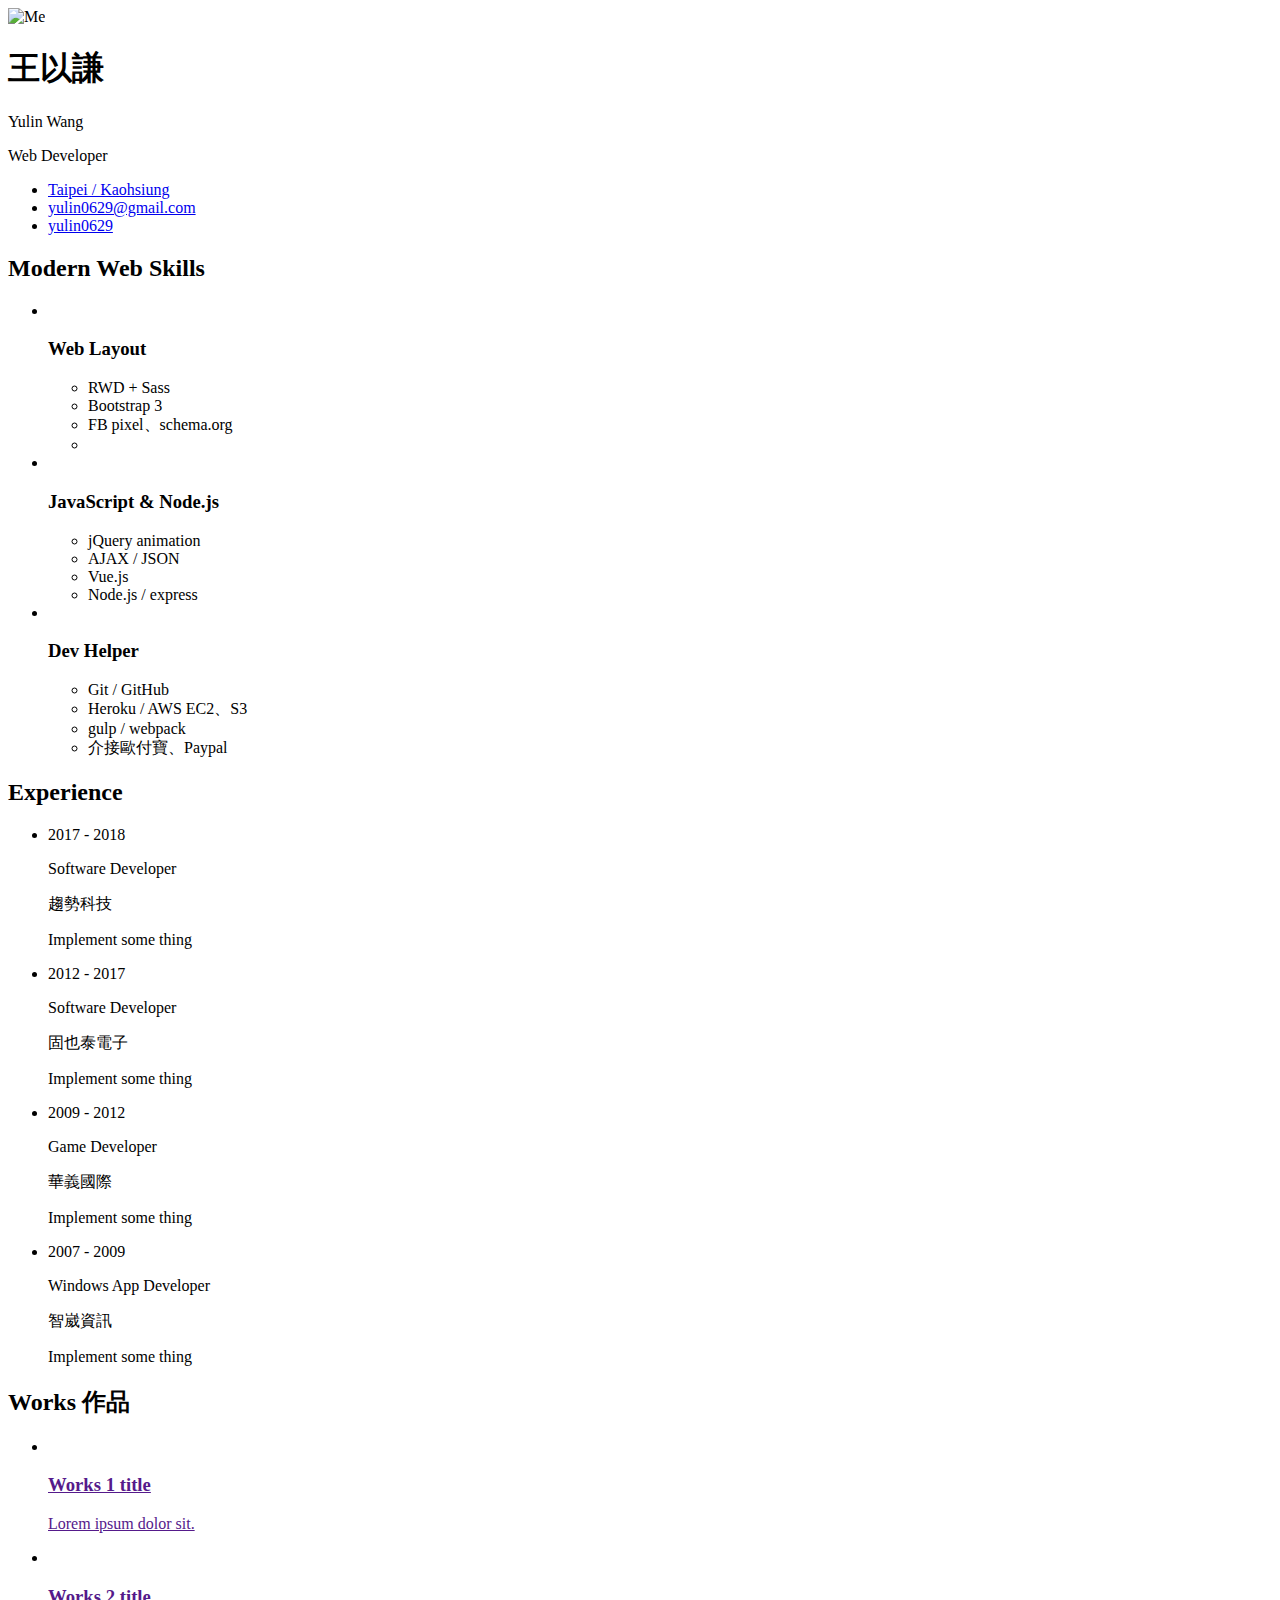
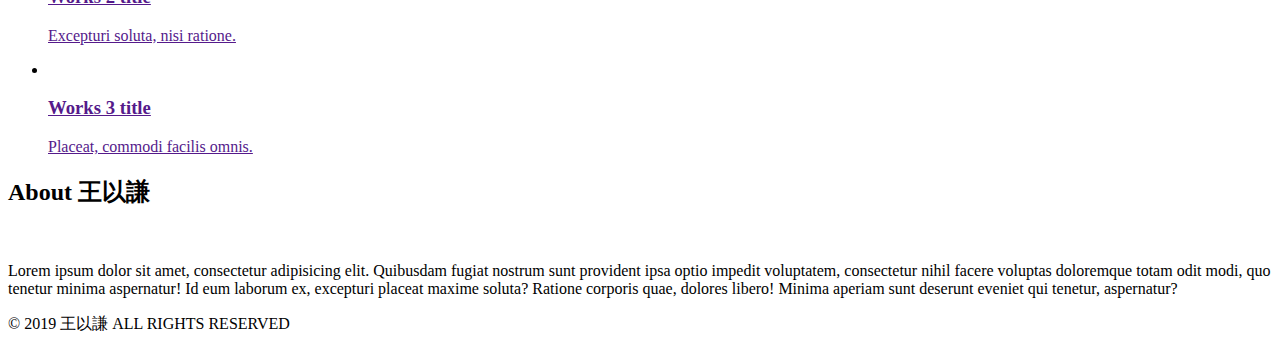
==== index.html @ 1ae01e36 "add mail and github link" ====
<!DOCTYPE html>
<html lang="en">

<head>
    <meta charset="UTF-8">
    <title>個人履歷 | HTML、CSS 練習</title>
    <link rel="stylesheet" href="css/style.css">
</head>

<body>
    <div class="wrap">
        <header class="header">
            <div class="intro pull-left">
                <img src="img/Face.jpg" alt="Me">
                <h1>王以謙</h1>
                <p>Yulin Wang</p>
                <p>Web Developer</p>
            </div>
            <div class="contact-info pull-left">
                <ul>
                    <li><a href="#"><img src="img/Icon-location.png" alt="">Taipei / Kaohsiung</a></li>
                    <li><a href="mailto:yulin0629@gmail.com"><img src="img/Icon-mail.png" alt="">yulin0629@gmail.com</a></li>
                    <li><a href="https://github.com/yulin0629"><img src="img/icon-github.png" alt="">yulin0629</a></li>
                </ul>
            </div>
        </header>
        <section class="skills">
            <h2>Modern Web Skills</h2>
            <ul>
                <li class="pull-left skill">
                    <img src="img/img-skill-icon-1.png" alt="">
                    <h3>Web Layout</h3>
                    <ul>
                        <li>RWD + Sass</li>
                        <li>Bootstrap 3</li>
                        <li>FB pixel、schema.org</li>
                        <li></li>
                    </ul>
                </li>
                <li class="pull-left skill">
                    <img src="img/img-skill-icon-2.png" alt="">
                    <h3>JavaScript & Node.js</h3>
                    <ul>
                        <li>jQuery animation</li>
                        <li>AJAX / JSON</li>
                        <li>Vue.js</li>
                        <li>Node.js / express</li>
                    </ul>
                </li>
                <li class="pull-left skill">
                    <img src="img/img-skill-icon-3.png" alt="">
                    <h3>Dev Helper</h3>
                    <ul>
                        <li>Git / GitHub</li>
                        <li>Heroku / AWS EC2、S3</li>
                        <li>gulp / webpack</li>
                        <li>介接歐付寶、Paypal</li>
                    </ul>
                </li>
            </ul>
        </section>
        <section class="experience">
            <h2>Experience</h2>
            <ul class="timeline">
                <div class="top"></div>
                <li>
                    <div class="direction-r">
                        <div class="duration-wrapper">
                            <p class="duration">2017 - 2018</p>
                        </div>
                        <p class="job-title">Software Developer</p>
                        <p class="company">趨勢科技</p>
                        <p class="job-desc">Implement some thing</p>
                    </div>
                </li>
                <li>
                    <div class="direction-l">
                        <div class="duration-wrapper">
                            <p class="duration">2012 - 2017</p>
                        </div>
                        <p class="job-title">Software Developer</p>
                        <p class="company">固也泰電子</p>
                        <p class="job-desc">Implement some thing</p>
                    </div>
                </li>
                <li>
                    <div class="direction-r">
                        <div class="duration-wrapper">
                            <p class="duration">2009 - 2012</p>
                        </div>
                        <p class="job-title">Game Developer</p>
                        <p class="company">華義國際</p>
                        <p class="job-desc">Implement some thing</p>
                    </div>
                </li>
                <li>
                    <div class="direction-l">
                        <div class="duration-wrapper">
                            <p class="duration">2007 - 2009</p>
                        </div>
                        <p class="job-title">Windows App Developer</p>
                        <p class="company">智崴資訊</p>
                        <p class="job-desc">Implement some thing</p>
                    </div>
                </li>
                <div class="bottom"></div>
            </ul>
        </section>
        <section class="profolio">
            <h2>Works 作品</h2>
            <ul>
                <li class="pull-left">
                    <a href="">
                        <div class="logo-work bg-pink">
                            <img class="bottom-right" src="img/logo-work-1.png" alt="">
                        </div>
                        <h3>Works 1 title</h3>
                        <p>Lorem ipsum dolor sit.</p>
                    </a>
                </li>
                <li class="pull-left">
                    <a href="">
                        <div class="logo-work bg-dark">
                            <img class="center-xy" src="img/logo-work-2.png" alt="">
                        </div>
                        <h3>Works 2 title</h3>
                        <p>Excepturi soluta, nisi ratione.</p>
                    </a>
                </li>
                <li class="pull-left">
                    <a href="">
                        <div class="logo-work bg-skyblue">
                            <img class="center-xy" src="img/logo-work-3.png" alt="">
                        </div>
                        <h3>Works 3 title</h3>
                        <p>Placeat, commodi facilis omnis.</p>
                    </a>
                </li>
            </ul>
        </section>
        <section class="about">
            <h2>About 王以謙</h2>
            <div class="person-image pull-left">
                <img src="img/img-portrait.jpg" alt="">
            </div>
            <div class="about-desc pull-left">
                <p>Lorem ipsum dolor sit amet, consectetur adipisicing elit. Quibusdam fugiat nostrum sunt provident
                    ipsa optio impedit voluptatem, consectetur nihil facere voluptas doloremque totam odit modi, quo
                    tenetur minima aspernatur! Id eum laborum ex, excepturi placeat maxime soluta? Ratione corporis
                    quae, dolores libero! Minima aperiam sunt deserunt eveniet qui tenetur, aspernatur?</p>
            </div>
        </section>
        <footer class="footer">
            <p>&copy 2019 王以謙 ALL RIGHTS RESERVED</p>
        </footer>
    </div>
</body>

</html>
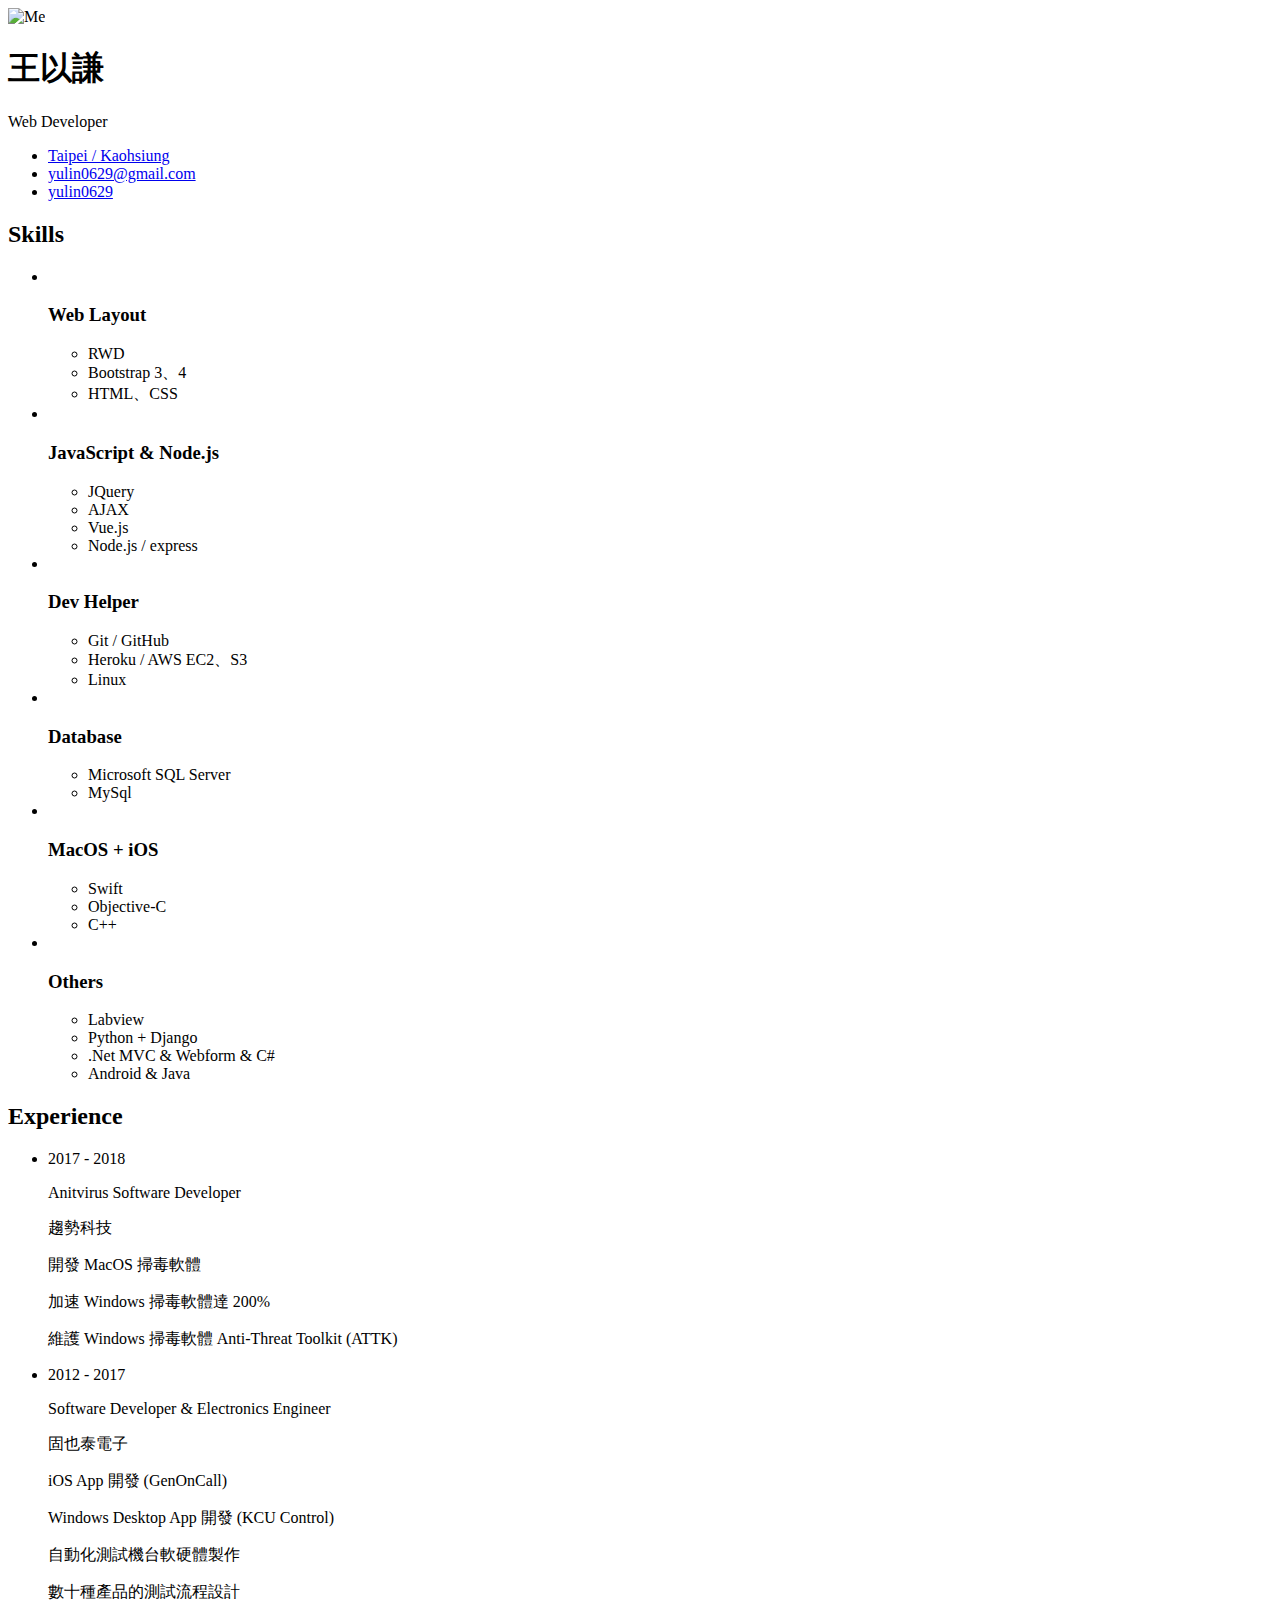
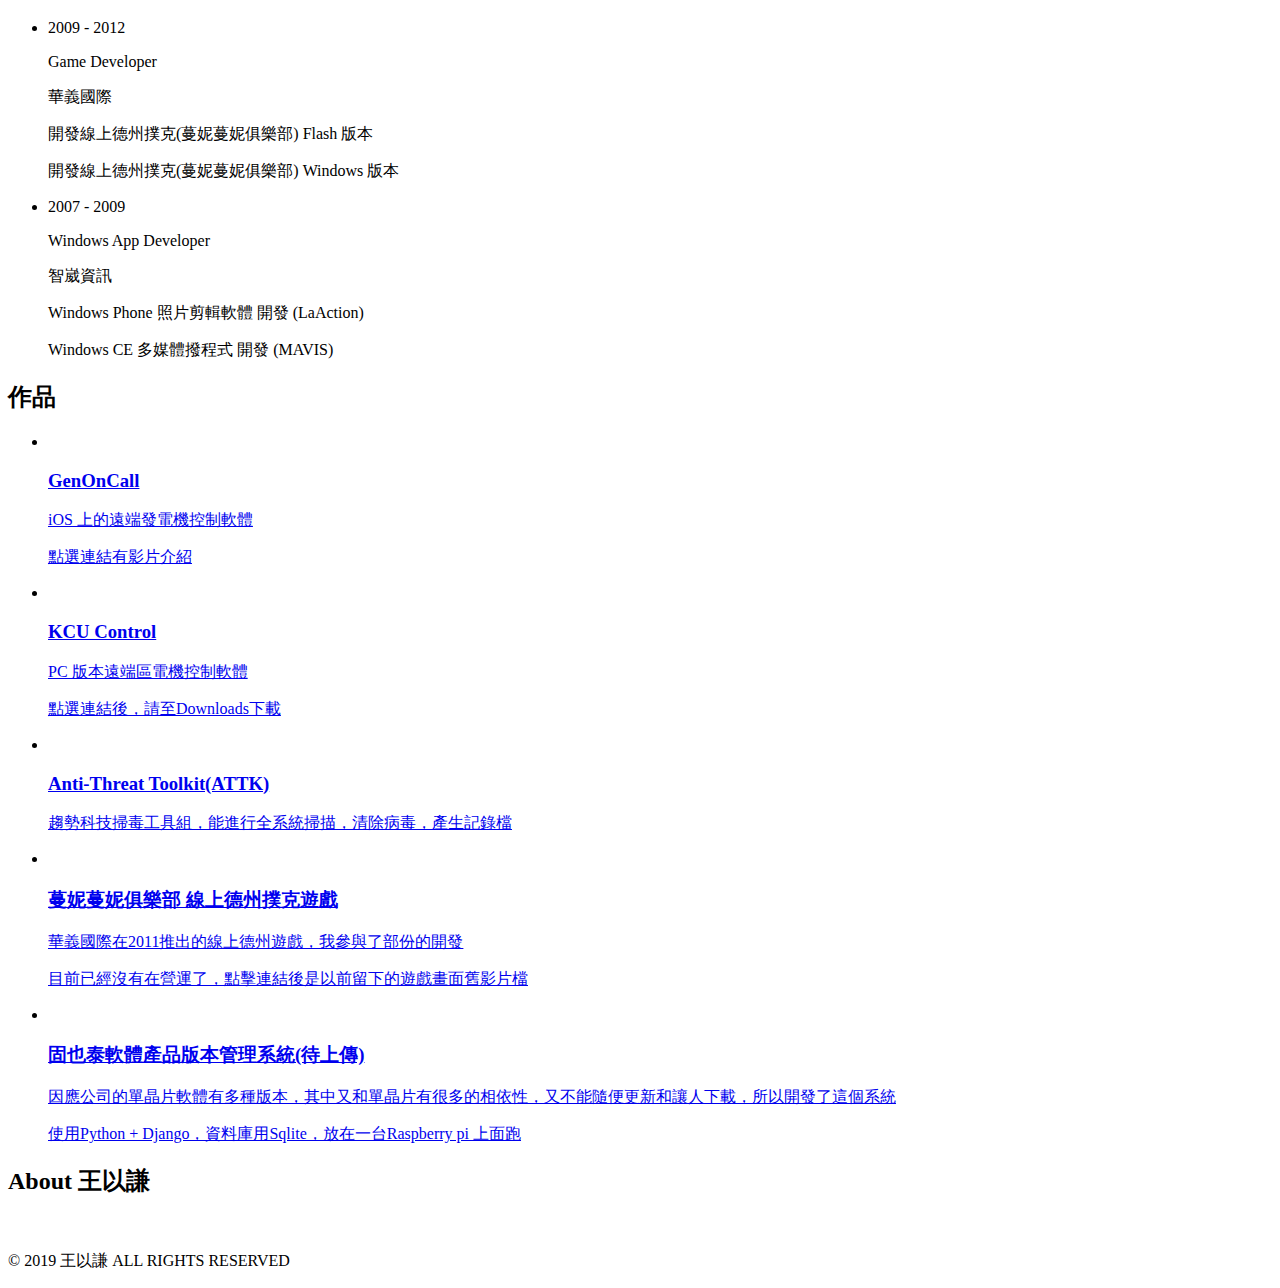
==== commit 395b9f11: "add in progress information" ====
--- a/index.html
+++ b/index.html
@@ -13,7 +13,6 @@
             <div class="intro pull-left">
                 <img src="img/Face.jpg" alt="Me">
                 <h1>王以謙</h1>
-                <p>Yulin Wang</p>
                 <p>Web Developer</p>
             </div>
             <div class="contact-info pull-left">
@@ -25,24 +24,24 @@
             </div>
         </header>
         <section class="skills">
-            <h2>Modern Web Skills</h2>
+            <h2>Skills</h2>
             <ul>
                 <li class="pull-left skill">
                     <img src="img/img-skill-icon-1.png" alt="">
                     <h3>Web Layout</h3>
                     <ul>
-                        <li>RWD + Sass</li>
-                        <li>Bootstrap 3</li>
-                        <li>FB pixel、schema.org</li>
-                        <li></li>
+                        <!-- <li>RWD + Sass</li> -->
+                        <li>RWD</li>
+                        <li>Bootstrap 3、4</li>
+                        <li>HTML、CSS</li>
                     </ul>
                 </li>
                 <li class="pull-left skill">
                     <img src="img/img-skill-icon-2.png" alt="">
                     <h3>JavaScript & Node.js</h3>
                     <ul>
-                        <li>jQuery animation</li>
-                        <li>AJAX / JSON</li>
+                        <li>JQuery</li>
+                        <li>AJAX</li>
                         <li>Vue.js</li>
                         <li>Node.js / express</li>
                     </ul>
@@ -53,8 +52,36 @@
                     <ul>
                         <li>Git / GitHub</li>
                         <li>Heroku / AWS EC2、S3</li>
-                        <li>gulp / webpack</li>
-                        <li>介接歐付寶、Paypal</li>
+                        <li>Linux</li>
+                        <!-- <li>gulp / webpack</li> -->
+                    </ul>
+                </li>
+                <li class="pull-left skill">
+                    <img src="img/img-skill-icon-4.svg" alt="">
+                    <h3>Database</h3>
+                    <ul>
+                        <li>Microsoft SQL Server</li>
+                        <li>MySql</li>
+                        <!-- <li>MongoDB</li> -->
+                    </ul>
+                </li>
+                <li class="pull-left skill">
+                    <img src="img/img-skill-icon-5.svg" alt="">
+                    <h3>MacOS + iOS</h3>
+                    <ul>
+                        <li>Swift</li>
+                        <li>Objective-C</li>
+                        <li>C++</li>
+                    </ul>
+                </li>
+                <li class="pull-left skill">
+                    <img src="img/others.svg" alt="">
+                    <h3>Others</h3>
+                    <ul>
+                        <li>Labview</li>
+                        <li>Python + Django</li>
+                        <li>.Net MVC & Webform & C#</li>
+                        <li>Android & Java</li>
                     </ul>
                 </li>
             </ul>
@@ -68,9 +95,11 @@
                         <div class="duration-wrapper">
                             <p class="duration">2017 - 2018</p>
                         </div>
-                        <p class="job-title">Software Developer</p>
+                        <p class="job-title">Anitvirus Software Developer</p>
                         <p class="company">趨勢科技</p>
-                        <p class="job-desc">Implement some thing</p>
+                        <p class="job-desc">開發 MacOS 掃毒軟體</p>
+                        <p class="job-desc">加速 Windows 掃毒軟體達 200%</p>
+                        <p class="job-desc">維護 Windows 掃毒軟體  Anti-Threat Toolkit (ATTK)</p>
                     </div>
                 </li>
                 <li>
@@ -78,9 +107,12 @@
                         <div class="duration-wrapper">
                             <p class="duration">2012 - 2017</p>
                         </div>
-                        <p class="job-title">Software Developer</p>
+                        <p class="job-title">Software Developer & Electronics Engineer</p>
                         <p class="company">固也泰電子</p>
-                        <p class="job-desc">Implement some thing</p>
+                        <p class="job-desc">iOS App 開發 (GenOnCall)</p>
+                        <p class="job-desc">Windows Desktop App 開發 (KCU Control)</p>
+                        <p class="job-desc">自動化測試機台軟硬體製作</p>
+                        <p class="job-desc">數十種產品的測試流程設計</p>
                     </div>
                 </li>
                 <li>
@@ -90,7 +122,8 @@
                         </div>
                         <p class="job-title">Game Developer</p>
                         <p class="company">華義國際</p>
-                        <p class="job-desc">Implement some thing</p>
+                        <p class="job-desc">開發線上德州撲克(蔓妮蔓妮俱樂部) Flash 版本</p>
+                        <p class="job-desc">開發線上德州撲克(蔓妮蔓妮俱樂部) Windows 版本</p>
                     </div>
                 </li>
                 <li>
@@ -100,40 +133,63 @@
                         </div>
                         <p class="job-title">Windows App Developer</p>
                         <p class="company">智崴資訊</p>
-                        <p class="job-desc">Implement some thing</p>
+                        <p class="job-desc">Windows Phone 照片剪輯軟體 開發 (LaAction)</p>
+                        <p class="job-desc">Windows CE 多媒體撥程式 開發 (MAVIS)</p>
                     </div>
                 </li>
                 <div class="bottom"></div>
             </ul>
         </section>
         <section class="profolio">
-            <h2>Works 作品</h2>
-            <ul>
-                <li class="pull-left">
-                    <a href="">
-                        <div class="logo-work bg-pink">
-                            <img class="bottom-right" src="img/logo-work-1.png" alt="">
-                        </div>
-                        <h3>Works 1 title</h3>
-                        <p>Lorem ipsum dolor sit.</p>
-                    </a>
-                </li>
-                <li class="pull-left">
-                    <a href="">
-                        <div class="logo-work bg-dark">
-                            <img class="center-xy" src="img/logo-work-2.png" alt="">
-                        </div>
-                        <h3>Works 2 title</h3>
-                        <p>Excepturi soluta, nisi ratione.</p>
-                    </a>
-                </li>
-                <li class="pull-left">
-                    <a href="">
-                        <div class="logo-work bg-skyblue">
-                            <img class="center-xy" src="img/logo-work-3.png" alt="">
-                        </div>
-                        <h3>Works 3 title</h3>
-                        <p>Placeat, commodi facilis omnis.</p>
+            <h2>作品</h2>
+            <ul class="profolio-list">
+                <li class="pull-left">
+                    <a href="https://www.youtube.com/watch?v=1A_TAtc4q40" target="_blink">
+                        <div class="logo-work">
+                            <img class="center-xy app-icon" src="img/logo-work-1.png" alt="">
+                        </div>
+                        <h3>GenOnCall</h3>
+                        <p>iOS 上的遠端發電機控制軟體</p>
+                        <p>點選連結有影片介紹</p>
+                    </a>
+                </li>
+                <li class="pull-left">
+                    <a href="http://www.kutai.com.tw/en/remote-monitoring-control-annunciator-system/kcu-30.html" target="_blink">
+                        <div class="logo-work">
+                            <img class="center-xy app-icon" src="img/logo-work-1.png" alt="">
+                        </div>
+                        <h3>KCU Control</h3>
+                        <p>PC 版本遠端區電機控制軟體</p>
+                        <p>點選連結後，請至Downloads下載</p>
+                    </a>
+                </li>
+                <li class="pull-left">
+                    <a href="https://www.trendmicro.com/zh_tw/business/capabilities/solutions-for/ransomware/free-tools.html" target="_blink">
+                        <div class="logo-work">
+                            <img class="center-xy" src="img/logo-work-3.svg" alt="">
+                        </div>
+                        <h3>Anti-Threat Toolkit(ATTK)</h3>
+                        <p>趨勢科技掃毒工具組，能進行全系統掃描，清除病毒，產生記錄檔</p>
+                    </a>
+                </li>
+                <li class="pull-left">
+                    <a href="https://www.youtube.com/watch?v=D0AllBLtT_4" target="_blink">
+                        <div class="logo-work">
+                            <img class="center-xy" src="img/logo-work-4.png" alt="">
+                        </div>
+                        <h3>蔓妮蔓妮俱樂部 線上德州撲克遊戲</h3>
+                        <p>華義國際在2011推出的線上德州遊戲，我參與了部份的開發</p>
+                        <p>目前已經沒有在營運了，點擊連結後是以前留下的遊戲畫面舊影片檔</p>
+                    </a>
+                </li>
+                <li class="pull-left">
+                    <a href="#" target="_blink">
+                        <div class="logo-work">
+                            <img class="center-xy" src="img/others.svg" alt="">
+                        </div>
+                        <h3>固也泰軟體產品版本管理系統(待上傳)</h3>
+                        <p>因應公司的單晶片軟體有多種版本，其中又和單晶片有很多的相依性，又不能隨便更新和讓人下載，所以開發了這個系統</p>
+                        <p>使用Python + Django，資料庫用Sqlite，放在一台Raspberry pi 上面跑</p>
                     </a>
                 </li>
             </ul>
@@ -144,10 +200,7 @@
                 <img src="img/img-portrait.jpg" alt="">
             </div>
             <div class="about-desc pull-left">
-                <p>Lorem ipsum dolor sit amet, consectetur adipisicing elit. Quibusdam fugiat nostrum sunt provident
-                    ipsa optio impedit voluptatem, consectetur nihil facere voluptas doloremque totam odit modi, quo
-                    tenetur minima aspernatur! Id eum laborum ex, excepturi placeat maxime soluta? Ratione corporis
-                    quae, dolores libero! Minima aperiam sunt deserunt eveniet qui tenetur, aspernatur?</p>
+                <p></p>
             </div>
         </section>
         <footer class="footer">
